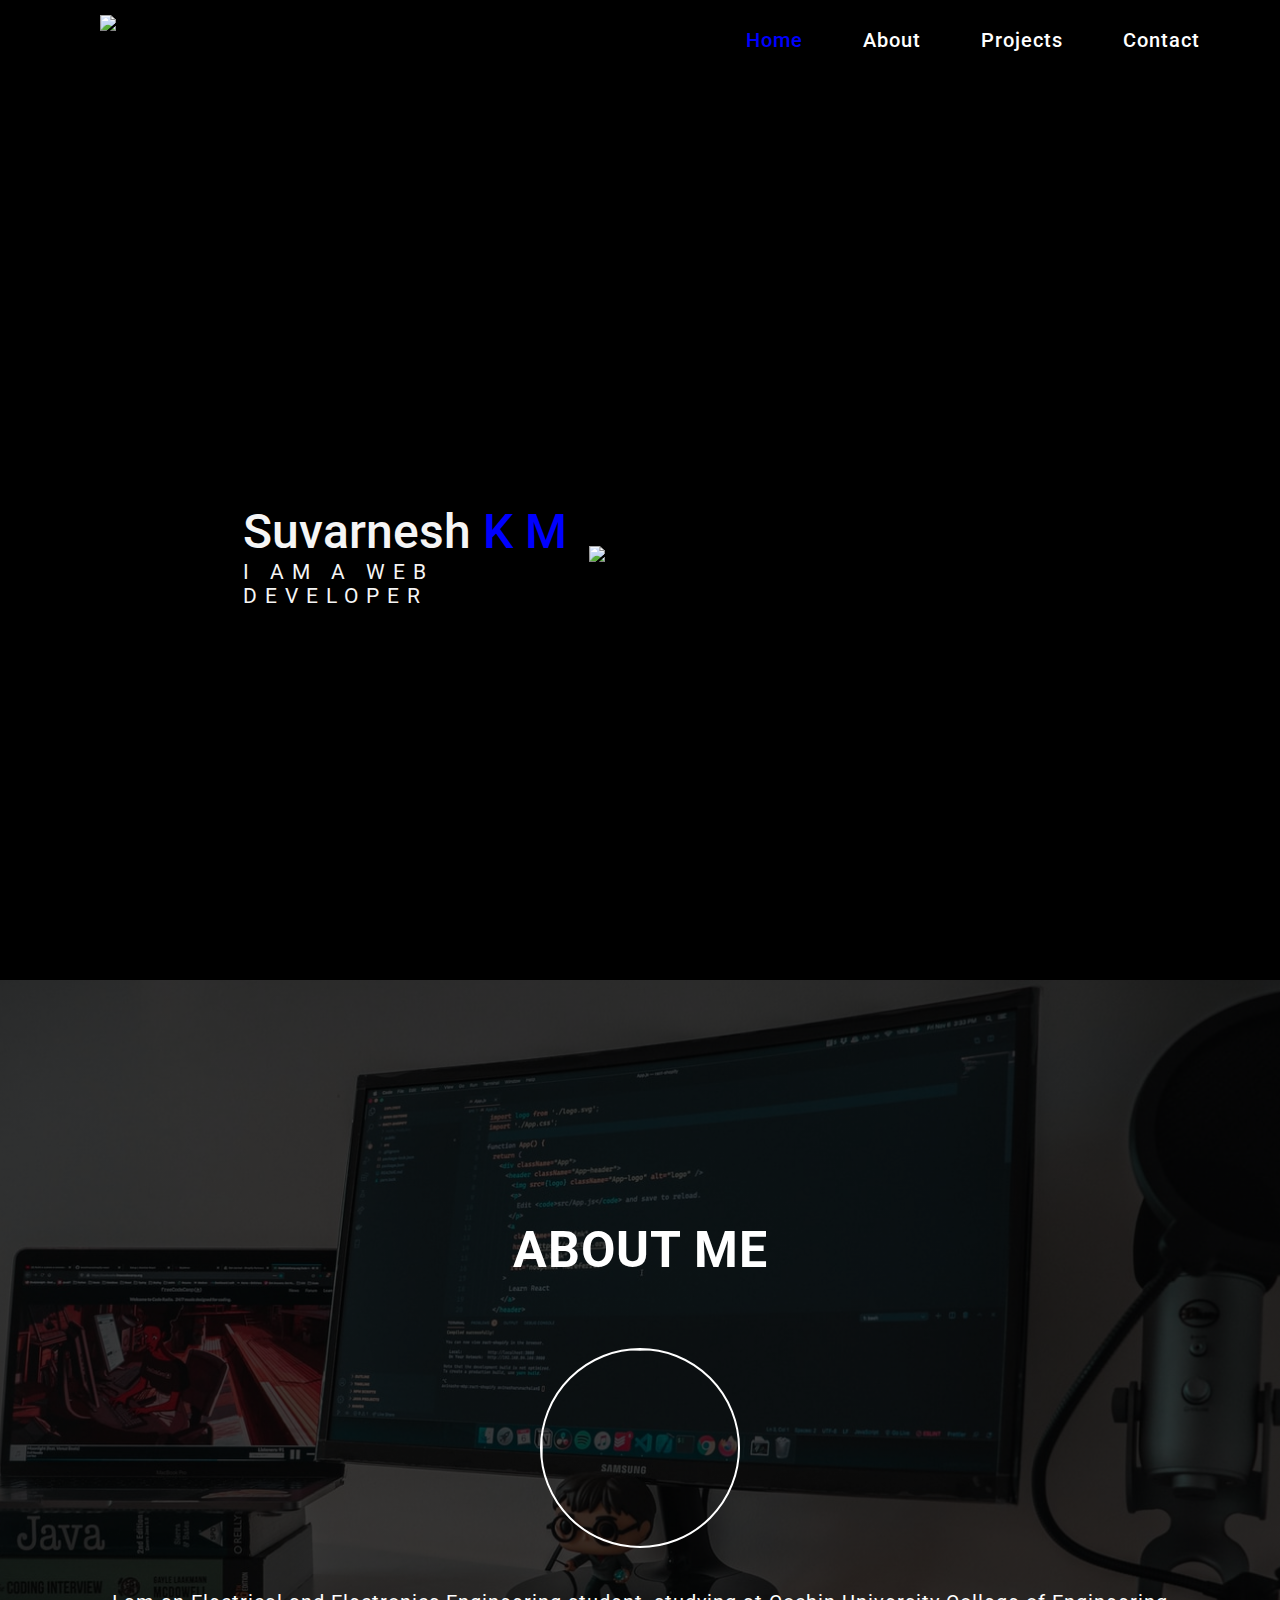
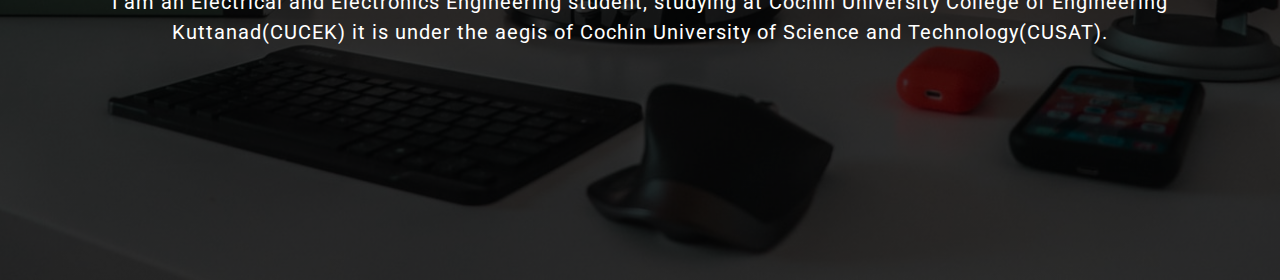
==== index.html @ ac90f683 "about me" ====
<!DOCTYPE html>
<html>

<head>
	<meta charset="utf-8">
	<meta name="viewport" content="width=device-width">
	<script src="https://kit.fontawesome.com/0594df2230.js" crossorigin="anonymous"></script>
	<title>Suvarnesh K M</title>
	<link href="style.css" rel="stylesheet" type="text/css" />
</head>

<body>
	<header>
		<img class="logo" src="images/logo.png" alt="logo">

		<nav>
			<input type="checkbox" id="click">
			<label for="click" class="menu-btn">
				<i class="fas fa-bars"></i>
			</label>
			<ul class="nav_link">
				<li><a href="#hero" class="active">Home</a></li>
				<li><a href="#about">About</a></li>
				<li><a href="#">Projects</a></li>
				<li><a href="#">Contact</a></li>
			</ul>
		</nav>
	</header>
	<section id="hero" class="hero container">
		<div class="hero-info">
			<h1 class="hero-info-heading">Suvarnesh <span>K M</span></h1>
			<p class="hero-info-subheading">I am a Web Developer</p>
		</div>
		<div class="hero-img">
			<img src="./images/me.jpg" alt="suvarnesh">
		</div>
	</section>
  <section id="about" class="about container">
	  <div class="about-details">
		  <h1>About Me</h1>
		  <img src="images/me.jpg" />
		  <p>
			I am an Electrical and Electronics Engineering student, 
			studying at Cochin University College of Engineering Kuttanad(CUCEK) 
			it is under the aegis of Cochin University of Science and Technology(CUSAT).			  
		  </p>
	  </div>
  </section>
	<script src="script.js"></script>
</body>

</html>
---- style.css ----
@import url("https://fonts.googleapis.com/css2?family=Roboto:wght@500&display=swap");

* {
  box-sizing: border-box;
  margin: 0;
  padding: 0;
  font-family: "Roboto", sans-serif;
}

header {
  height: 80px;
  background: black;
  display: flex;
  align-items: center;
  justify-content: space-between;
  padding: 0px 50px 0px 100px;
}

.container {
  width: 100%;
  height: auto;
  display: flex;
  align-items: center;
  justify-content: center;
}

.logo {
  height: 50px;
  width: 50px;
  cursor: pointer;
}

.nav_link {
  display: flex;
  list-style: none;
}

.nav_link li {
  margin: 0 30px;
}

.nav_link li a {
  color: #fff;
  text-decoration: none;
  font-size: 20px;
  font-weight: 500;
  letter-spacing: 1px;
  transition: all 0.3s ease;
}

.nav_link li a:hover,
.nav_link li a.active {
  color: blue;
}

header .menu-btn i {
  color: white;
  font-size: 22px;
  cursor: pointer;
  display: none;
}

#click {
  display: none;
}

.hero {
  min-height: 80vh;
  width: 100%;
  padding-top: 50px;
  justify-content: center;
  background-color: black;
  display: flex;
  flex-direction: column-reverse;
  justify-content: center;
  align-items: center;
  overflow: hidden;
}
.hero .hero-info {
  width: 100%;
  text-align: center;
}
.hero .hero-info .hero-info-heading {
  font-size: 3rem;
  font-weight: 500;
  color: whitesmoke;
}
.hero .hero-info .hero-info-subheading {
  font-size: 1.6rem;
  text-transform: uppercase;
  letter-spacing: 0.5rem;
  color: whitesmoke;
}

.hero .hero-img {
  height: auto;
  width: 50%;
}
.hero .hero-img img {
  height: 100%;
  width: 100%;
}
span {
  color: blue;
}

@media (max-width: 980px) {
  header .menu-btn i {
    display: block;
  }
  #click:checked ~ .menu-btn i::before {
    content: "\f00d";
  }
  .nav_link {
    position: fixed;
    top: 80px;
    left: -100%;
    background: #111;
    height: 100vh;
    width: 100%;
    display: block;
    text-align: center;
    transition: all 0.3s ease;
  }
  #click:checked ~ .nav_link {
    left: 0%;
  }
  .nav_link li {
    margin: 40px 0;
  }
  .nav_link li a {
    font-size: 20px;
    display: block;
  }
  .nav_link li a:hover,
  .nav_link li a.active {
    color: blue;
  }
  .hero .hero-info .hero-info-heading {
    font-size: 3rem;
  }
  .hero .hero-info .hero-info-subheading {
    letter-spacing: 0.8rem;
  }

}

@media (min-width: 1200px) {
  .hero {
    height: 100vh;
    flex-direction: row;
    padding-left: 10%;
    justify-content: center;
    align-items: center;
  }
  .hero .hero-info {
    max-width: 30%;
    text-align: left;
  }
  .hero .hero-info .hero-info-subheading {
    font-size: 1.3rem;
    letter-spacing: 0.5rem;
  }
  .hero .hero-img {
    min-width: 400px;
    max-width: 700px;
  }
}

.about {
  min-height: 100vh;
  width: 100%;
  background-image: linear-gradient(rgba(0,0,0,0.75), rgba(0,0,0,0.75)), url('images/back.jpeg');
  background-position: center;
  background-repeat: no-repeat;
  background-size: cover;
  text-align: center;
  color: #fff;
  line-height: 1.5;
  letter-spacing: 1px;
}
.about-details {
  padding: 30px 100px;
}
.about-details h1 {
  font-size: 50px;
  font-family: 800;
  text-transform: uppercase;
}
.about-details img {
  height: 200px;
  width: 200px;
  border: 2px solid #fff;
  border-radius: 50%;
  margin-top: 60px;
}
.about-details p {
  font-size: 20px;
  margin-top: 30px;
}
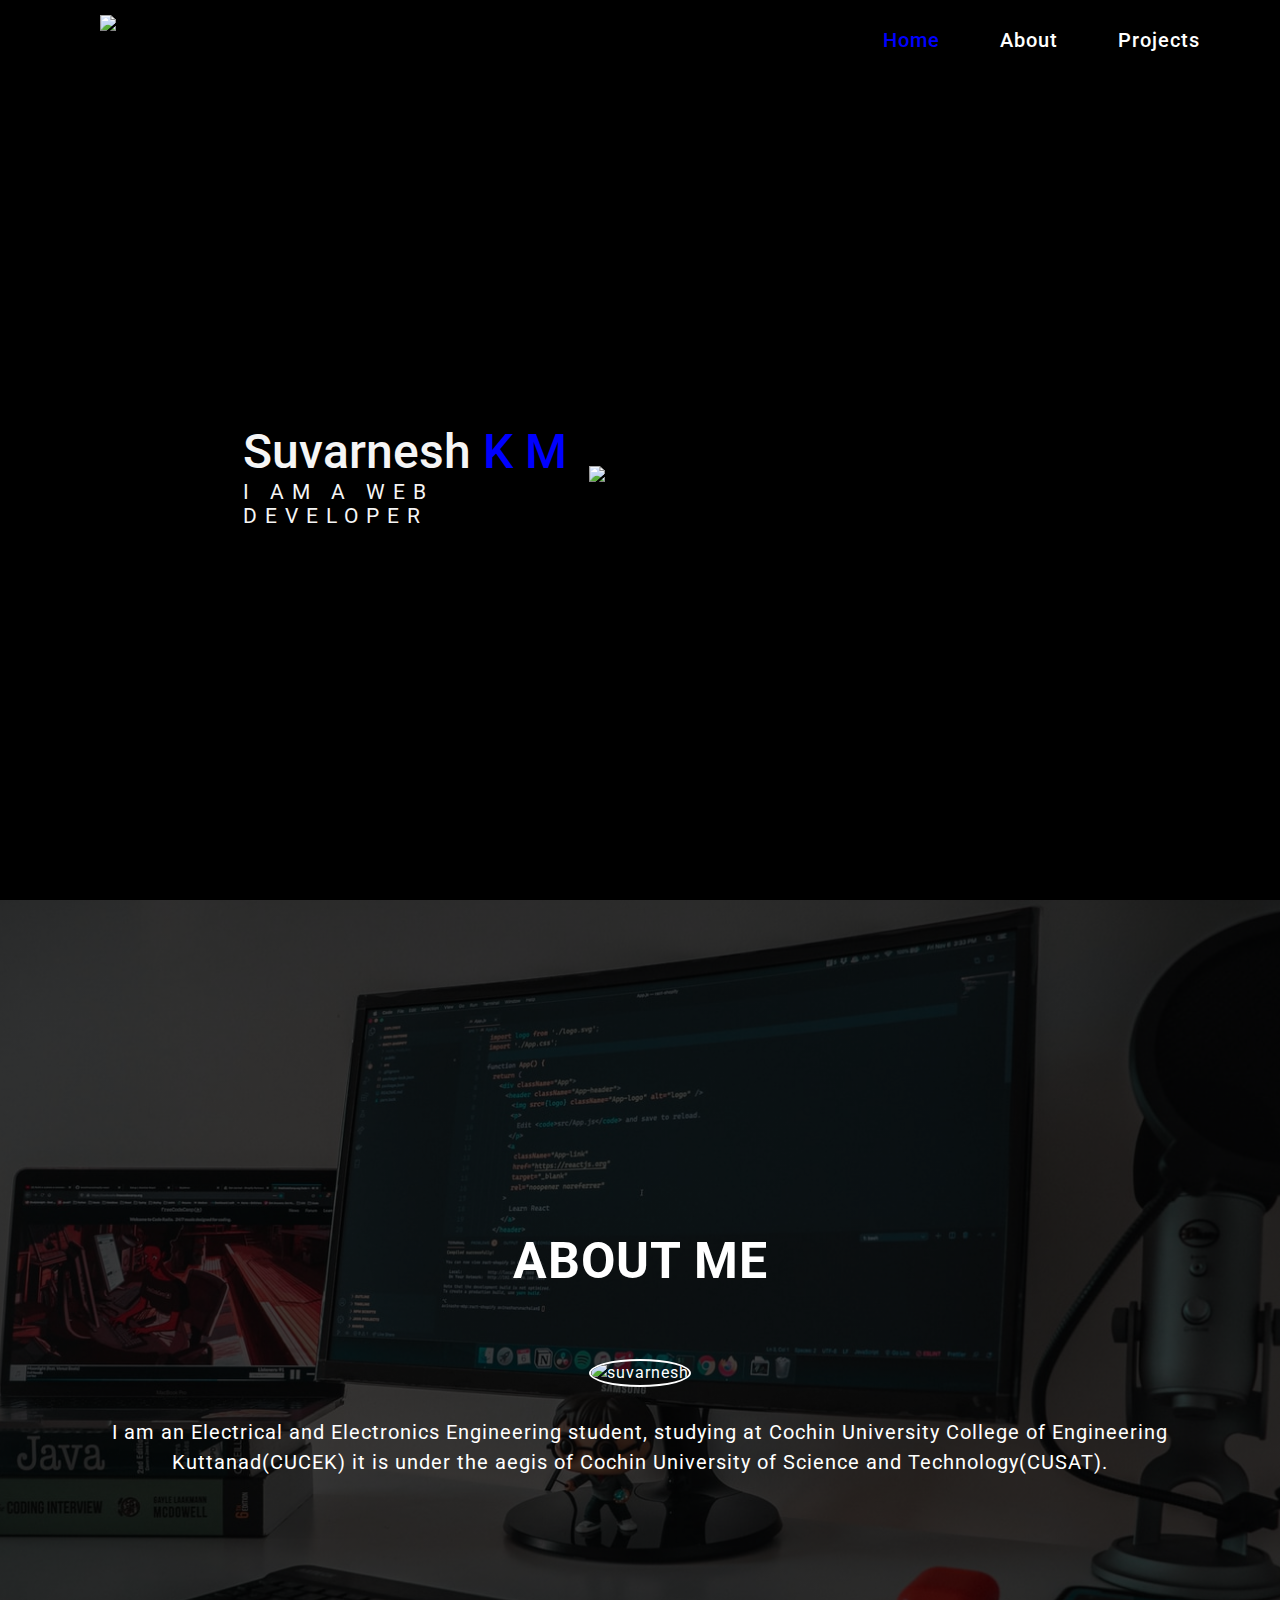
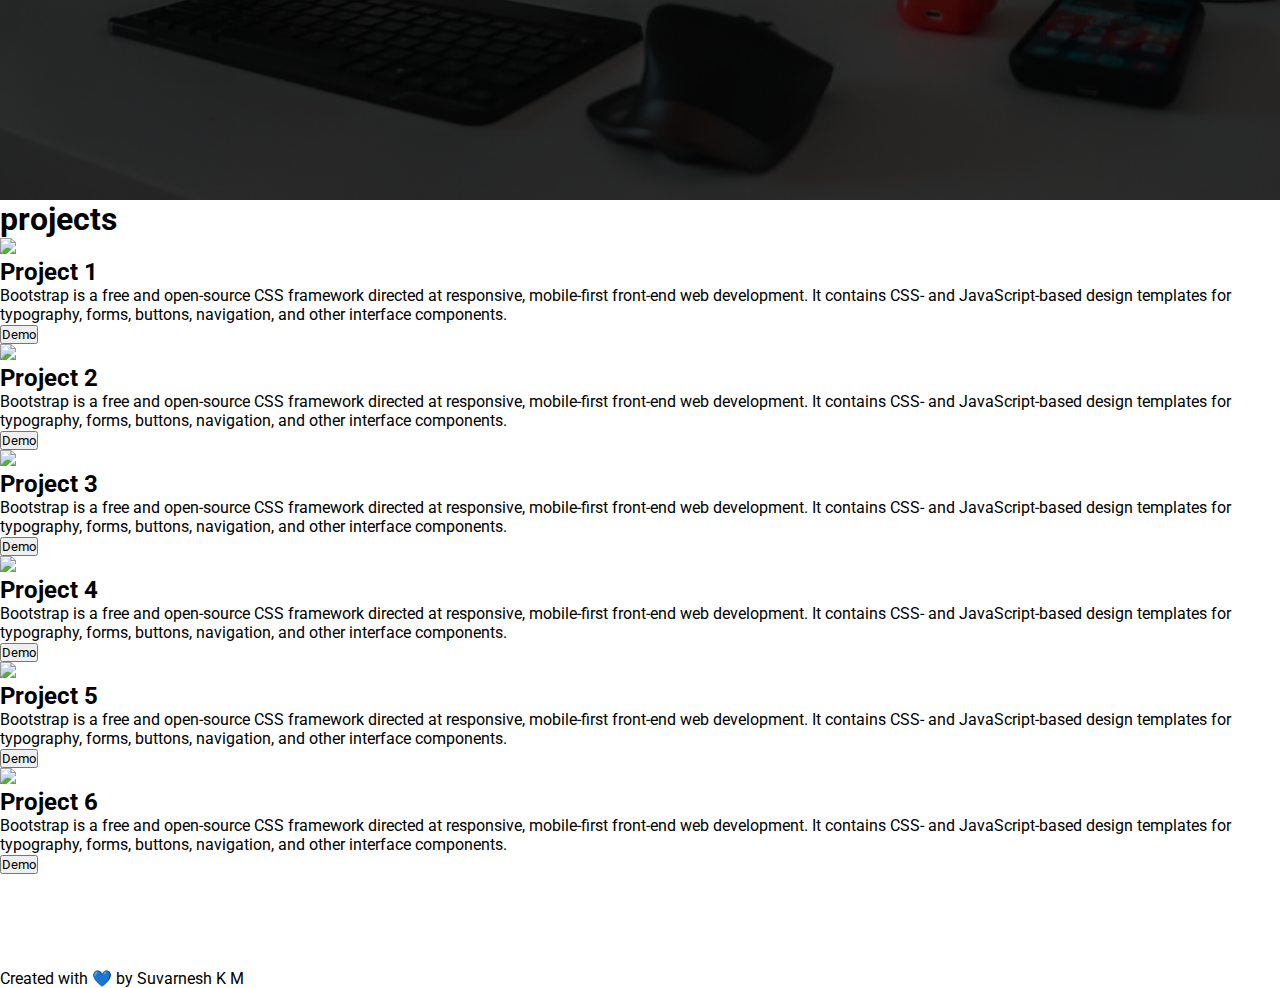
==== commit d66e7088: "final1" ====
--- a/index.html
+++ b/index.html
@@ -19,14 +19,14 @@
 				<i class="fas fa-bars"></i>
 			</label>
 			<ul class="nav_link">
-				<li><a href="#hero" class="active">Home</a></li>
-				<li><a href="#about">About</a></li>
-				<li><a href="#">Projects</a></li>
-				<li><a href="#">Contact</a></li>
+				<li><a href="#hero1" class="hero1 active">Home</a></li>
+				<li><a href="#about1" class="about1">About</a></li>
+				<li><a href="#projects1" class="projects1">Projects</a></li>
 			</ul>
 		</nav>
 	</header>
-	<section id="hero" class="hero container">
+	
+	<section id="hero1" class="hero container">
 		<div class="hero-info">
 			<h1 class="hero-info-heading">Suvarnesh <span>K M</span></h1>
 			<p class="hero-info-subheading">I am a Web Developer</p>
@@ -35,17 +35,143 @@
 			<img src="./images/me.jpg" alt="suvarnesh">
 		</div>
 	</section>
-  <section id="about" class="about container">
-	  <div class="about-details">
-		  <h1>About Me</h1>
-		  <img src="images/me.jpg" />
-		  <p>
-			I am an Electrical and Electronics Engineering student, 
-			studying at Cochin University College of Engineering Kuttanad(CUCEK) 
-			it is under the aegis of Cochin University of Science and Technology(CUSAT).			  
-		  </p>
-	  </div>
-  </section>
+
+	<section id="about1" class="about container">
+		<div class="about-details">
+			<h1>About Me</h1>
+			<img src="images/me.jpg" alt="suvarnesh" />
+			<p>
+				I am an Electrical and Electronics Engineering student,
+				studying at Cochin University College of Engineering Kuttanad(CUCEK)
+				it is under the aegis of Cochin University of Science and Technology(CUSAT).
+			</p>
+		</div>
+	</section>
+
+	<section id="projects1" class="projects container">
+		<div class="projects-details">
+			<div class="projects-heading">
+				<h1>projects</h1>
+			</div>
+			<div class="projects-cards">
+				<ul class="cards">
+					<li class="cards_item">
+						<div class="card">
+							<div class="card_image"><img
+									src="https://images.unsplash.com/21/mac-glasses.JPG?ixlib=rb-1.2.1&ixid=MnwxMjA3fDB8MHxwaG90by1wYWdlfHx8fGVufDB8fHx8&auto=format&fit=crop&w=1050&q=80">
+							</div>
+							<div class="card_content">
+								<h2 class="card_title">Project 1</h2>
+								<p class="card_text">Bootstrap is a free and open-source CSS framework directed at
+									responsive, mobile-first front-end web development. It contains CSS- and
+									JavaScript-based design templates for typography, forms, buttons, navigation, and
+									other interface components.
+								</p>
+								<button class="btn card_btn">Demo</button>
+							</div>
+						</div>
+					</li>
+					<li class="cards_item">
+						<div class="card">
+							<div class="card_image"><img
+									src="https://images.unsplash.com/photo-1454165804606-c3d57bc86b40?ixid=MnwxMjA3fDB8MHxwaG90by1wYWdlfHx8fGVufDB8fHx8&ixlib=rb-1.2.1&auto=format&fit=crop&w=1050&q=80">
+							</div>
+							<div class="card_content">
+								<h2 class="card_title">Project 2</h2>
+								<p class="card_text">Bootstrap is a free and open-source CSS framework directed at
+									responsive, mobile-first front-end web development. It contains CSS- and
+									JavaScript-based design templates for typography, forms, buttons, navigation, and
+									other interface components.
+								</p>
+								<button class="btn card_btn">Demo</button>
+							</div>
+						</div>
+					</li>
+					<li class="cards_item">
+						<div class="card">
+							<div class="card_image"><img
+									src="https://images.unsplash.com/photo-1499951360447-b19be8fe80f5?ixid=MnwxMjA3fDB8MHxwaG90by1wYWdlfHx8fGVufDB8fHx8&ixlib=rb-1.2.1&auto=format&fit=crop&w=1050&q=80">
+							</div>
+							<div class="card_content">
+								<h2 class="card_title">Project 3</h2>
+								<p class="card_text">Bootstrap is a free and open-source CSS framework directed at
+									responsive, mobile-first front-end web development. It contains CSS- and
+									JavaScript-based design templates for typography, forms, buttons, navigation, and
+									other interface components.
+								</p>
+								<button class="btn card_btn">Demo</button>
+							</div>
+						</div>
+					</li>
+					<li class="cards_item">
+						<div class="card">
+							<div class="card_image"><img
+									src="https://images.unsplash.com/photo-1460925895917-afdab827c52f?ixid=MnwxMjA3fDB8MHxwaG90by1wYWdlfHx8fGVufDB8fHx8&ixlib=rb-1.2.1&auto=format&fit=crop&w=1002&q=80">
+							</div>
+							<div class="card_content">
+								<h2 class="card_title">Project 4</h2>
+								<p class="card_text">Bootstrap is a free and open-source CSS framework directed at
+									responsive, mobile-first front-end web development. It contains CSS- and
+									JavaScript-based design templates for typography, forms, buttons, navigation, and
+									other interface components.
+								</p>
+								<button class="btn card_btn">Demo</button>
+							</div>
+						</div>
+					</li>
+					<li class="cards_item">
+						<div class="card">
+							<div class="card_image"><img
+									src="https://images.unsplash.com/photo-1519389950473-47ba0277781c?ixlib=rb-1.2.1&ixid=MnwxMjA3fDB8MHxwaG90by1wYWdlfHx8fGVufDB8fHx8&auto=format&fit=crop&w=1050&q=80">
+							</div>
+							<div class="card_content">
+								<h2 class="card_title">Project 5</h2>
+								<p class="card_text">Bootstrap is a free and open-source CSS framework directed at
+									responsive, mobile-first front-end web development. It contains CSS- and
+									JavaScript-based design templates for typography, forms, buttons, navigation, and
+									other interface components.
+								</p>
+								<button class="btn card_btn">Demo</button>
+							</div>
+						</div>
+					</li>
+					<li class="cards_item">
+						<div class="card">
+							<div class="card_image"><img
+									src="https://images.unsplash.com/photo-1520607162513-77705c0f0d4a?ixid=MnwxMjA3fDB8MHxwaG90by1wYWdlfHx8fGVufDB8fHx8&ixlib=rb-1.2.1&auto=format&fit=crop&w=1049&q=80">
+							</div>
+							<div class="card_content">
+								<h2 class="card_title">Project 6</h2>
+								<p class="card_text">Bootstrap is a free and open-source CSS framework directed at
+									responsive, mobile-first front-end web development. It contains CSS- and
+									JavaScript-based design templates for typography, forms, buttons, navigation, and
+									other interface components.
+								</p>
+								<button class="btn card_btn">Demo</button>
+							</div>
+						</div>
+					</li>
+				</ul>
+			</div>
+		</div>
+	</section>
+	<footer class="footer">
+		<div class="inner-footer">
+			<div class="social-links">
+				<ul>
+					<li class="social-items"><a href="#"><i class="fa fa-facebook"></i></a></li>
+					<li class="social-items"><a href="#"><i class="fa fa-instagram"></i></a></li>
+					<li class="social-items"><a href="#"><i class="fa fa-twitter"></i></a></li>
+					<li class="social-items"><a href="#"><i class="fa fa-github"></i></a></li>
+					<li class="social-items"><a href="#"><i class="fa fa-linkedin-square"></i></a></li>
+				</ul>
+			</div>
+		</div>
+		<div class="outer-footer">
+			Created with 💙 by Suvarnesh K M
+		</div>
+	</footer>
+
 	<script src="script.js"></script>
 </body>
 
--- a/style.css
+++ b/style.css
@@ -7,15 +7,6 @@
   font-family: "Roboto", sans-serif;
 }
 
-header {
-  height: 80px;
-  background: black;
-  display: flex;
-  align-items: center;
-  justify-content: space-between;
-  padding: 0px 50px 0px 100px;
-}
-
 .container {
   width: 100%;
   height: auto;
@@ -29,6 +20,19 @@
   width: 50px;
   cursor: pointer;
 }
+
+
+header {
+  height: 80px;
+  width: 100%;
+	position: fixed;
+  background: black;
+  display: flex;
+  align-items: center;
+  justify-content: space-between;
+  padding: 0px 50px 0px 100px;
+}
+
 
 .nav_link {
   display: flex;
